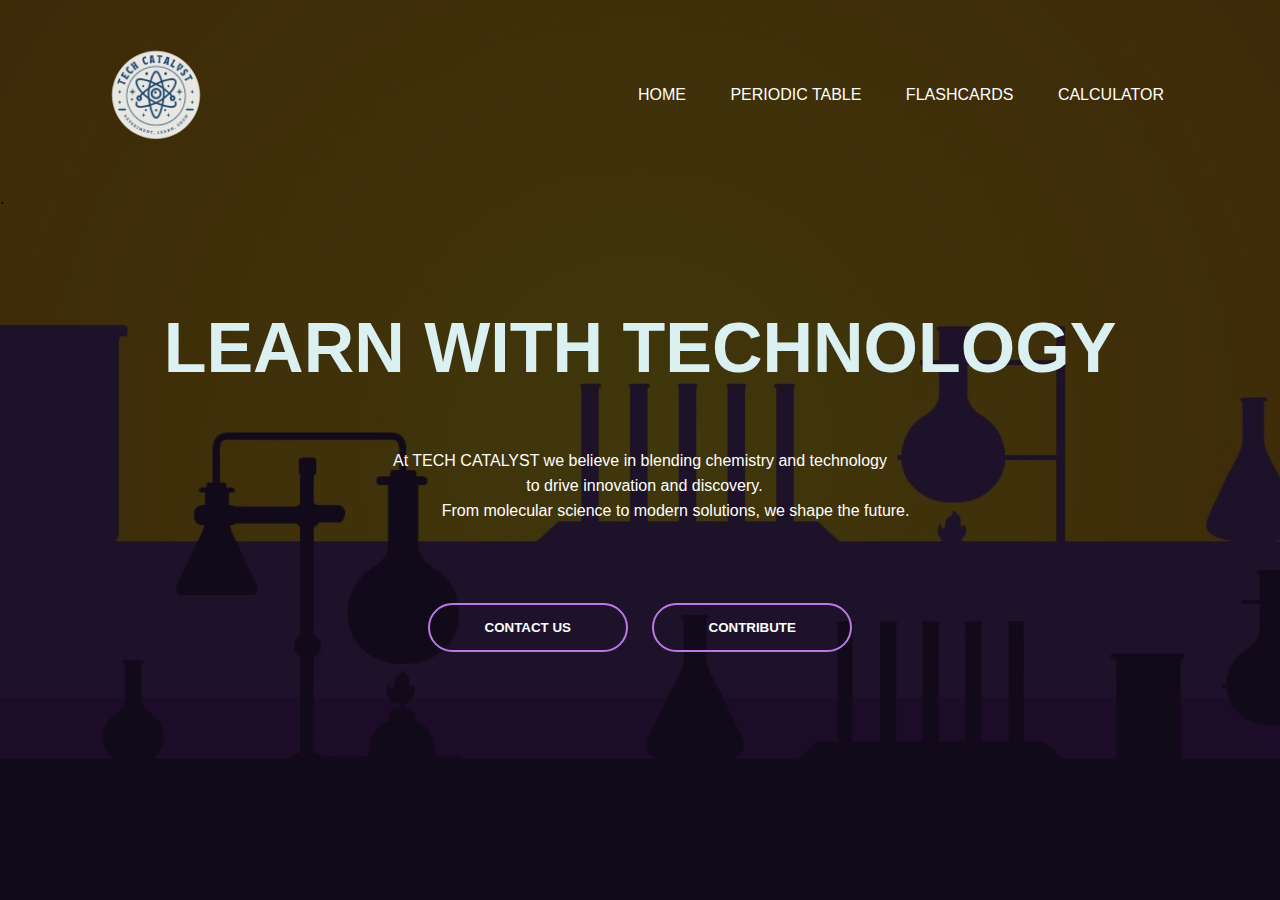
==== chem project/index.html @ 8224d967 "Add files via upload" ====
<!DOCTYPE html>
<html lang="en">
<head>
    <meta charset="UTF-8">
    <meta name="viewport" content="width=device-width, initial-scale=1.0">
    <title>Chemistry</title>
    <link rel="stylesheet" href="style.css">
</head>
<body>
    <div class="first">
        <div class="navbar">
            <img src="logo01.png" class="logo">
            <ul>
                <li><a href="index.html">Home</a></li>
                <li><a href="#">Periodic Table</a></li>
                <li><a href="#">Flashcards</a></li>
                <li><a href="#">Calculator</a></li>
            </ul>
        </div>

        <div class="content">
            <h1>LEARN WITH TECHNOLOGY</h1>
            <pre><p>At TECH CATALYST we believe in blending chemistry and technology
  to drive innovation and discovery.
                From molecular science to modern solutions, we shape the future.</p></pre>

                <div>
                    <button type="button"> CONTACT US </button>
                    <button type="button"> CONTRIBUTE </button>
                </div>
        </div>

        .
    </div>

    
</body>
</html>
---- chem project/style.css ----
*{
    margin: 0;
    padding: 0;
    font-family: sans-serif;

}

.first{
    width: 100%;
    height: 100vh; 
    /* will take up the full height & width of the screen */
    background-image: linear-gradient(rgba(0,0,0,0.75), rgba(0,0,0,0.75)), url(chem01.jpg);
    /* semi-transparent black overlay (75% opacity) from top to bottom. */
    background-size: cover;
    background-position: center;
}

.navbar{
    width: 85%;
    margin:auto;
    padding: 35px 0;
    display:flex;
    align-items: center;
    justify-content: space-between;

}

.navbar ul li{

    list-style-type: none;
    /* removes bullet */
    display: inline-block;
    /* horizontal */
    margin: 0 20px;
    /* 20px horizontal spacing between items while keeping the top and bottom margins 0 */
}

.navbar ul li a{
    text-decoration:none; 
    color:white;
    /* text-shadow: 0 0 5px #fff, 0 0 10px #fff, 0 0 20px #fff, 0 0 40px #fff, 0 0 80px #fff; */
    text-transform:uppercase;
    
}


.navbar a:hover{
   transition: 0.5s; /* Smooth effect */
   text-shadow: 0 0 5px #fff, 0 0 10px #fff, 0 0 20px #fff, 0 0 40px #fff, 0 0 80px #fff;
}



.logo{
    width: 120px;
    cursor:pointer;
    /* change sto pointer cousor on hovering */
}


.content{
    width: 100%;
    position: absolute;
    top: 50%;
    transform: translateY(-50%);
    text-align: center;
    color: #fff;
    
    display: flex;
    flex-direction: column;
    row-gap: 60px;
    align-items: center;
   justify-content: center;
    

}

.content h1{
    color:rgb(218, 240, 241);
    font-size: 70px;
    margin-top: 80px;
}

.content p{
    font-size: 20px auto;
    font-weight:100;
    line-height: 25px;
}

button{
    width:200px;
    padding: 15px 0;
text-align:center;
margin: 20px 10px;
border-radius: 25px;
font-weight: bold;
border: 2px solid rgb(185, 122, 227);

background:transparent;
color:white;
cursor: pointer;
}

button:hover{
    transition: 0.5s; /* Smooth effect */
    text-shadow: 0 0 5px #fff, 0 0 10px #fff, 0 0 20px #fff, 0 0 40px #fff, 0 0 80px #fff;

}
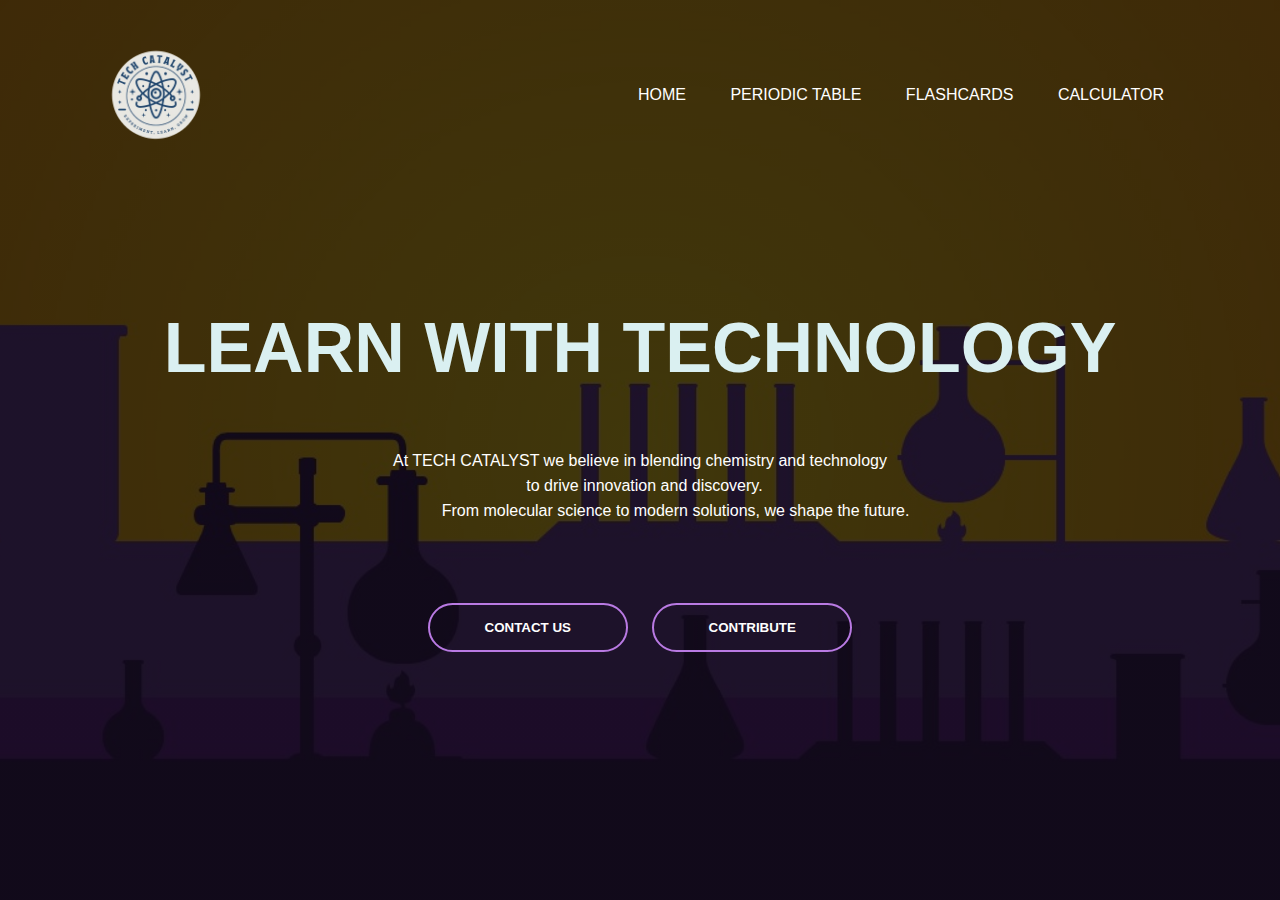
==== commit ad62d192: "Update index.html" ====
--- a/chem project/index.html
+++ b/chem project/index.html
@@ -14,7 +14,7 @@
                 <li><a href="index.html">Home</a></li>
                 <li><a href="#">Periodic Table</a></li>
                 <li><a href="#">Flashcards</a></li>
-                <li><a href="#">Calculator</a></li>
+                <li><a href="calculator.html">Calculator</a></li>
             </ul>
         </div>
 
@@ -30,9 +30,9 @@
                 </div>
         </div>
 
-        .
+    
     </div>
 
     
 </body>
-</html>+</html>
